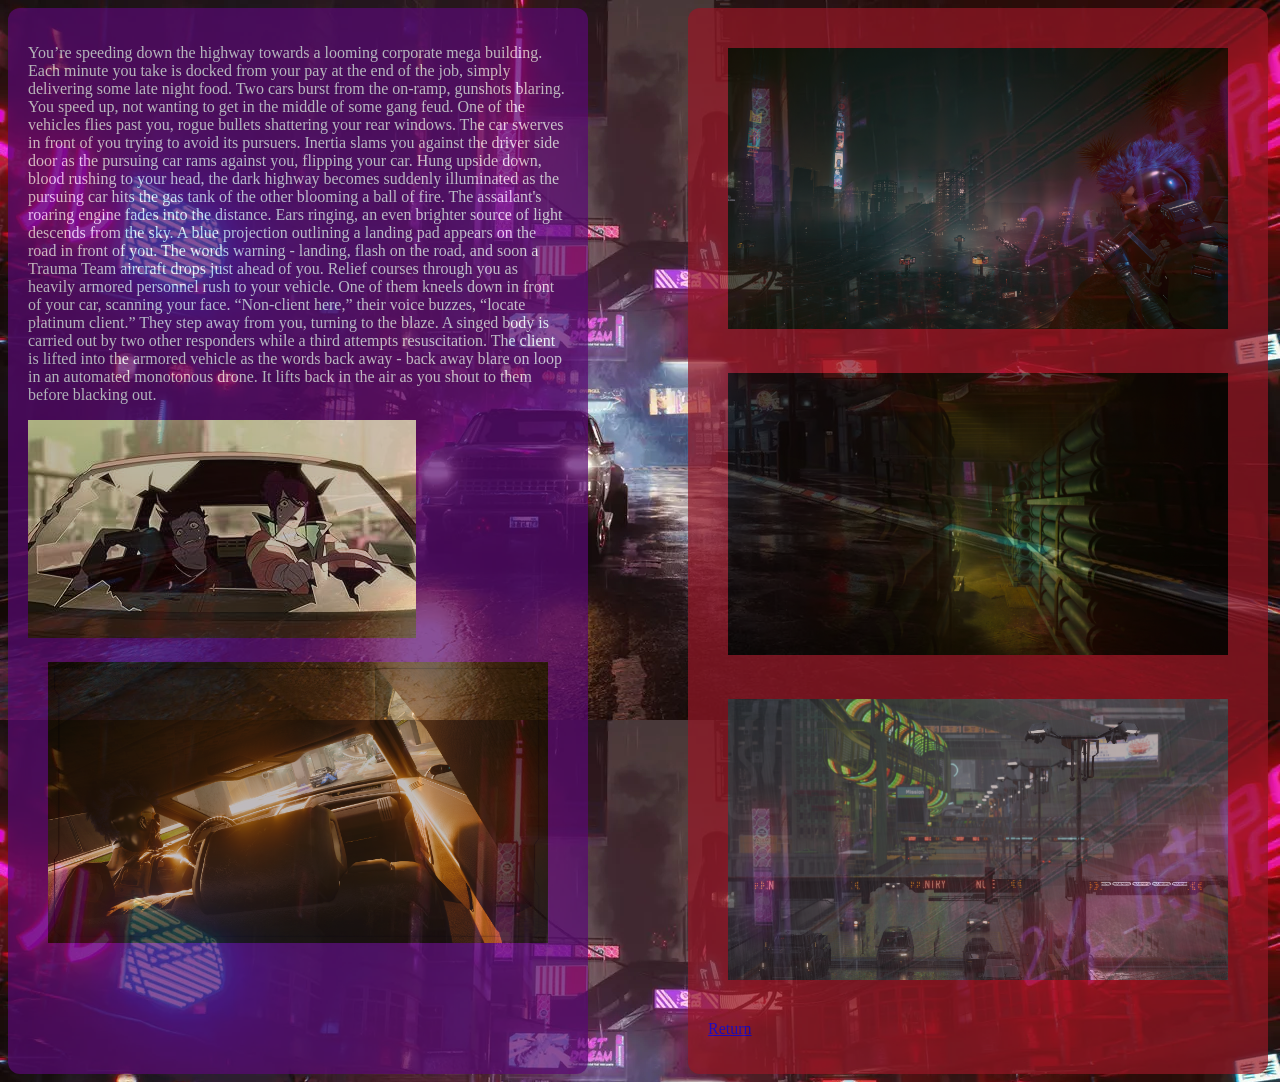
==== exercises/environ/env02.html @ 03ae9ea7 "shrine to his silverhand" ====
<!doctype html>
<html lang="en">
<head>
    <meta charset="utf-8">
    <title>City of Dreams</title>
    <link href="env02.css" rel="stylesheet" type="text/css">
</head>
<body>
    <div class="my-flex">
    <div id="body">
<p>You’re speeding down the highway towards a looming corporate mega building. Each minute you take is docked from your pay at the end of the job, simply delivering some late night food. Two cars burst from the on-ramp, gunshots blaring. You speed up, not wanting to get in the middle of some gang feud. One of the vehicles flies past you, rogue bullets shattering your rear windows. The car swerves in front of you trying to avoid its pursuers. Inertia slams you against the driver side door as the pursuing car rams against you, flipping your car. Hung upside down, blood rushing to your head, the dark highway becomes suddenly illuminated as the pursuing car hits the gas tank of the other blooming a ball of fire. The assailant's roaring engine fades into the distance. Ears ringing, an even brighter source of light descends from the sky. A blue projection outlining a landing pad appears on the road in front of you. The words warning - landing, flash on the road, and soon a Trauma Team aircraft drops just ahead of you. Relief courses through you as heavily armored personnel rush to your vehicle. One of them kneels down in front of your car, scanning your face.
“Non-client here,” their voice buzzes, “locate platinum client.”
They step away from you, turning to the blaze. A singed body is carried out by two other responders while a third attempts resuscitation. The client is lifted into the armored vehicle as the words back away - back away blare on loop in an automated monotonous drone. It lifts back in the air as you shout to them before blacking out.
</p>
<p><img src="David+mom.jpg"> <img id="overlookinsmoke"img src="photomode_19072025_175751.png">  </p> 
</div>

     <div class="my-flex"> <p> <div id="rightside"><img id="overlookinsmoke"img src="photomode_23032025_123809.png"> <img id="overlookinsmoke"img src="photomode_20012025_124150.png"><img id="overlookinsmoke"img src="photomode_23082024_000453.png" </div><p>   <a href="/index.html"> Return</p> </div>
     </div>
     

</body>
</html>
---- exercises/environ/env02.css ----
body {background-image: url("ebx2nwlxqaeacmt-1593105281705_160w.png");{width: 100px; }}
#body {color:aliceblue}
#body {
    background: #590974;
    padding: 20px;
    border-radius: 12px; opacity:0.7;
}

#body h2 {
    margin-top: 0;
}

#body li {
    margin-bottom: 8px;
}

#body a {
    color: #1d1184;
    font-weight: bold;
}
.my-flex { display: flex; gap:50px ;}
#rightside {
    background: #961726;
    padding: 20px;
    border-radius: 12px;  gap:50px; opacity:0.7;
}
#overlookinsmoke {width: 500px; padding:20px;  }
# {width: 500px; padding:20px;  }
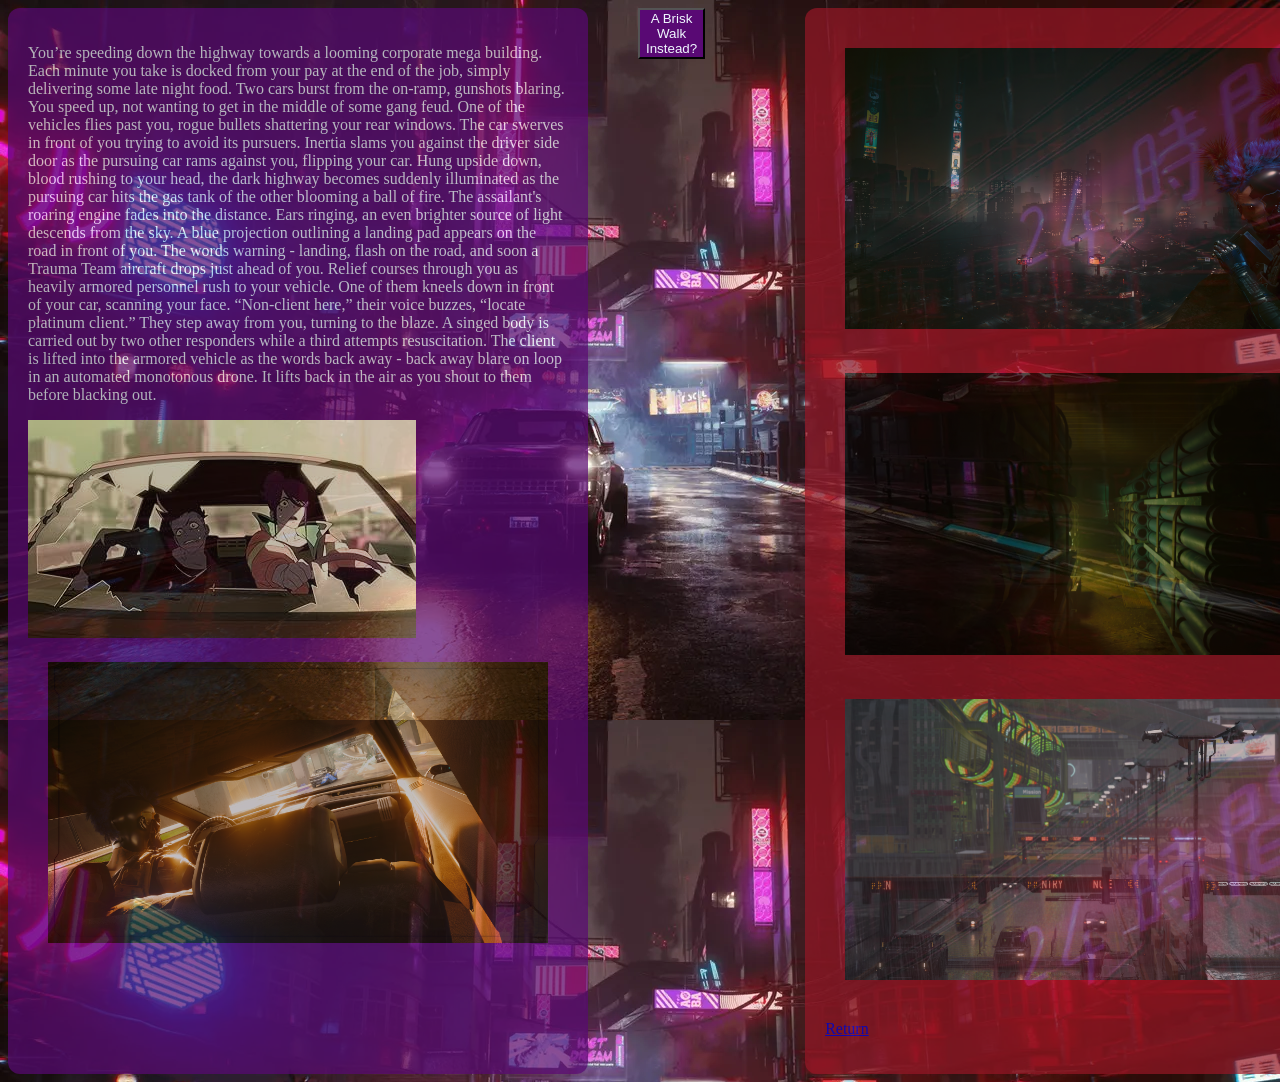
==== commit 21e16f38: "upd" ====
--- a/exercises/environ/env02.html
+++ b/exercises/environ/env02.html
@@ -3,10 +3,12 @@
 <head>
     <meta charset="utf-8">
     <title>City of Dreams</title>
+    <script src="envo2.js" defer></script>
     <link href="env02.css" rel="stylesheet" type="text/css">
 </head>
-<body>
-    <div class="my-flex">
+<body class="initial-bg">
+    <body>
+        <div class="my-flex">
     <div id="body">
 <p>You’re speeding down the highway towards a looming corporate mega building. Each minute you take is docked from your pay at the end of the job, simply delivering some late night food. Two cars burst from the on-ramp, gunshots blaring. You speed up, not wanting to get in the middle of some gang feud. One of the vehicles flies past you, rogue bullets shattering your rear windows. The car swerves in front of you trying to avoid its pursuers. Inertia slams you against the driver side door as the pursuing car rams against you, flipping your car. Hung upside down, blood rushing to your head, the dark highway becomes suddenly illuminated as the pursuing car hits the gas tank of the other blooming a ball of fire. The assailant's roaring engine fades into the distance. Ears ringing, an even brighter source of light descends from the sky. A blue projection outlining a landing pad appears on the road in front of you. The words warning - landing, flash on the road, and soon a Trauma Team aircraft drops just ahead of you. Relief courses through you as heavily armored personnel rush to your vehicle. One of them kneels down in front of your car, scanning your face.
 “Non-client here,” their voice buzzes, “locate platinum client.”
@@ -14,8 +16,11 @@
 </p>
 <p><img src="David+mom.jpg"> <img id="overlookinsmoke"img src="photomode_19072025_175751.png">  </p> 
 </div>
-
-     <div class="my-flex"> <p> <div id="rightside"><img id="overlookinsmoke"img src="photomode_23032025_123809.png"> <img id="overlookinsmoke"img src="photomode_20012025_124150.png"><img id="overlookinsmoke"img src="photomode_23082024_000453.png" </div><p>   <a href="/index.html"> Return</p> </div>
+    <div> 
+        <button id="walk-button">A Brisk Walk Instead?</button>
+    </div>
+     <div class="my-flex"> <p> <div id="rightside"><img id="overlookinsmoke"img src="photomode_23032025_123809.png"> <img id="overlookinsmoke"img src="photomode_20012025_124150.png"><img id="overlookinsmoke"img src="photomode_23082024_000453.png" </div>
+        <p>   <a href="/index.html"> Return</p> </div>
      </div>
      
 
--- a/exercises/environ/env02.css
+++ b/exercises/environ/env02.css
@@ -1,4 +1,9 @@
-body {background-image: url("ebx2nwlxqaeacmt-1593105281705_160w.png");{width: 100px; }}
+.initial-bg {
+    background-image: url('ebx2nwlxqaeacmt-1593105281705_160w.png');
+}
+.new-bg {
+    background-image: url('photomode_22082024_234902.png');
+}
 #body {color:aliceblue}
 #body {
     background: #590974;
@@ -22,7 +27,8 @@
 #rightside {
     background: #961726;
     padding: 20px;
-    border-radius: 12px;  gap:50px; opacity:0.7;
+    border-radius: 12px;   opacity:0.7;
 }
 #overlookinsmoke {width: 500px; padding:20px;  }
-# {width: 500px; padding:20px;  }+
+#walk-button {background-color:#590974; color:aliceblue}
